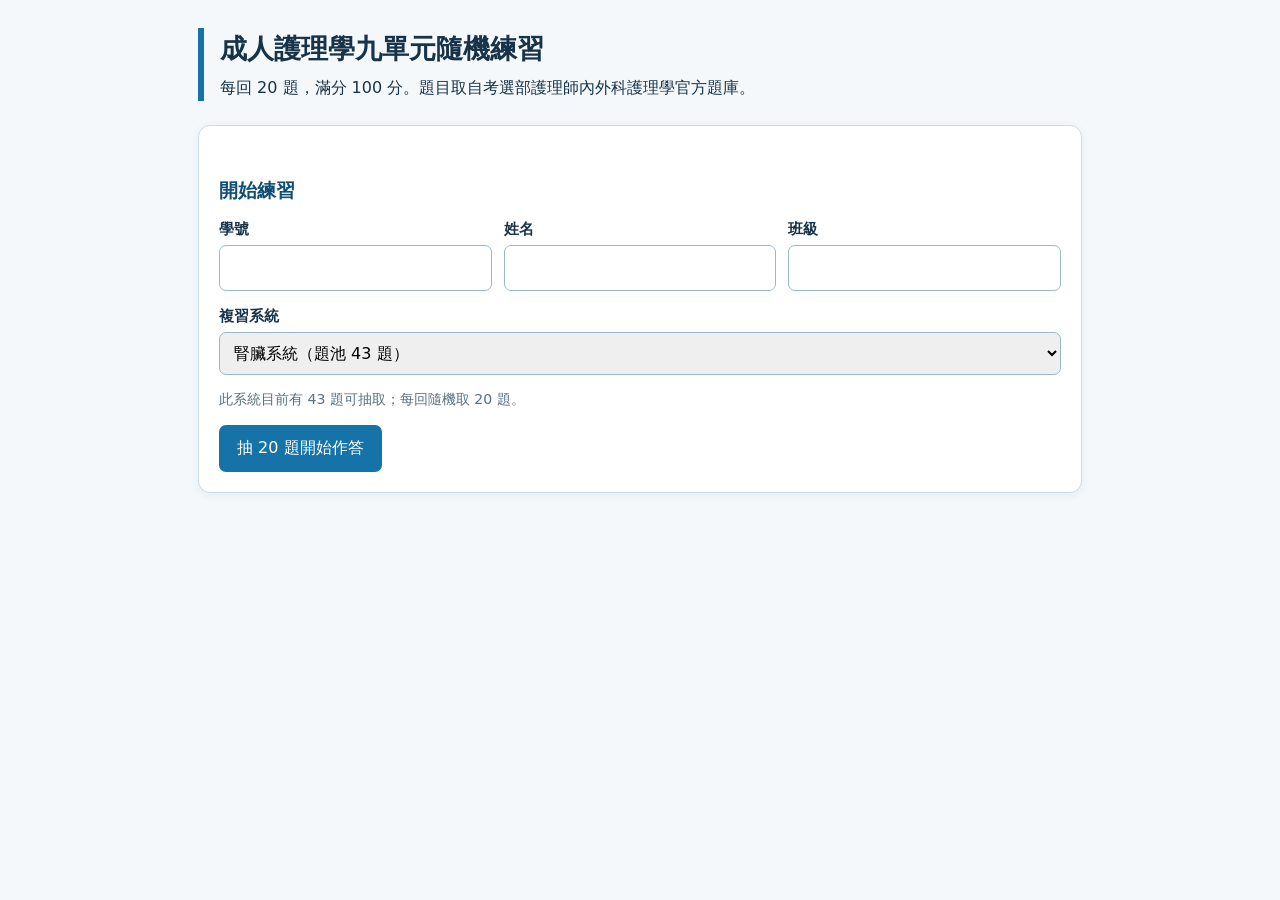
==== adult-nursing-quiz/index.html @ 02315b4c "Add adult nursing practice quiz" ====
<!doctype html><html lang="zh-Hant"><head><meta charset="utf-8"><meta name="viewport" content="width=device-width,initial-scale=1"><title>成人護理學九單元隨機練習</title><style>
:root{--ink:#163349;--blue:#1673a8;--pale:#eef7fb;--line:#c9dce7;--warn:#9a3c2d}*{box-sizing:border-box}body{margin:0;background:#f5f8fa;color:var(--ink);font-family:"Microsoft JhengHei",system-ui,sans-serif;line-height:1.55}.wrap{max-width:920px;margin:auto;padding:28px 18px 88px}header{border-left:6px solid var(--blue);padding-left:16px;margin-bottom:24px}h1{font-size:1.7rem;margin:0 0 6px}h2{font-size:1.2rem;margin:30px 0 12px;color:#104e72}.card{background:white;border:1px solid var(--line);border-radius:12px;padding:20px;margin:14px 0;box-shadow:0 2px 9px #113a5011}.grid{display:grid;grid-template-columns:repeat(3,1fr);gap:12px}.field label{display:block;font-weight:700;font-size:.92rem;margin-bottom:4px}input,select{width:100%;padding:10px;border:1px solid #9bb8c8;border-radius:7px;font:inherit}button{background:var(--blue);color:white;border:0;border-radius:7px;padding:11px 18px;font-weight:700;font:inherit;cursor:pointer}button.secondary{background:white;color:var(--blue);border:1px solid var(--blue)}button:disabled{opacity:.5;cursor:not-allowed}.meta{color:#5a7180;font-size:.88rem}.q{padding:18px 0;border-bottom:1px solid var(--line)}.q:last-child{border-bottom:0}.qnum{font-weight:800;color:var(--blue)}.opt{display:block;padding:10px 12px;border:1px solid var(--line);border-radius:7px;margin:7px 0;cursor:pointer}.opt:has(input:checked){background:var(--pale);border-color:var(--blue)}.opt input{width:auto;margin-right:8px}.bar{position:sticky;bottom:0;background:#163349;color:white;padding:12px 16px;border-radius:10px;display:flex;justify-content:space-between;align-items:center;gap:12px}.hide{display:none}.result{font-size:1.25rem;font-weight:800}.ok{border-left:4px solid #287d48;padding-left:9px}.bad{border-left:4px solid var(--warn);padding-left:9px}.notice{font-size:.85rem;color:#536a78}@media(max-width:620px){.grid{grid-template-columns:1fr}.wrap{padding:18px 12px 90px}h1{font-size:1.4rem}}
</style></head><body><main class="wrap"><header><h1>成人護理學九單元隨機練習</h1><div>每回 20 題，滿分 100 分。題目取自考選部護理師內外科護理學官方題庫。</div></header>
<section id="setup" class="card"><h2>開始練習</h2><div class="grid"><div class="field"><label>學號</label><input id="sid" required maxlength="32"></div><div class="field"><label>姓名</label><input id="name" required></div><div class="field"><label>班級</label><input id="klass"></div></div><div class="field" style="margin-top:14px"><label>複習系統</label><select id="module"></select></div><p id="poolInfo" class="meta"></p><button id="start">抽 20 題開始作答</button></section>
<section id="quiz" class="hide"><div class="card"><div id="quizTitle"></div><p class="notice">本回題目可重複作答；交卷後立即顯示分數與官方答案。若題幹文字或圖表有疑義，請以官方連結與原始 PDF 為準。</p><div id="questions"></div></div><div class="bar"><span id="progress">已作答 0 / 20</span><button id="submit">交卷並計分</button></div></section>
<section id="result" class="hide card"><h2>本回結果</h2><div id="score" class="result"></div><p id="student" class="meta"></p><div id="review"></div><p><button id="again">重新抽 20 題</button> <button id="download" class="secondary">下載本回紀錄</button></p></section>
</main><script src="practice-data.js"></script><script>
const D=window.MOEX_PRACTICE, $=s=>document.querySelector(s);let active=[];const select=$('#module');D.modules.forEach(m=>{let o=document.createElement('option');o.value=m.id;o.textContent=`${m.name}（題池 ${m.count} 題）`;select.append(o)});function info(){let m=D.modules.find(x=>x.id==select.value);$('#poolInfo').textContent=`此系統目前有 ${m.count} 題可抽取；每回隨機取 20 題。`};select.onchange=info;info();function shuffle(a){return [...a].sort(()=>Math.random()-.5)}function render(){const m=D.modules.find(x=>x.id==select.value);active=shuffle(D.pools[m.id]).slice(0,20);$('#setup').classList.add('hide');$('#result').classList.add('hide');$('#quiz').classList.remove('hide');$('#quizTitle').innerHTML=`<h2>${m.name} 練習</h2><div class="meta">${$('#name').value}　${$('#sid').value}　${$('#klass').value}</div>`;$('#questions').innerHTML=active.map((q,i)=>`<article class="q"><div class="qnum">第 ${i+1} 題</div><div>${q.stem}</div>${q.options.map((o,j)=>`<label class="opt"><input type="radio" name="q${i}" value="${'ABCD'[j]}">(${ 'ABCD'[j] }) ${o}</label>`).join('')}</article>`).join('');document.querySelectorAll('input[type=radio]').forEach(x=>x.onchange=progress);progress();window.scrollTo(0,0)}function progress(){let n=active.filter((_,i)=>document.querySelector(`input[name=q${i}]:checked`)).length;$('#progress').textContent=`已作答 ${n} / 20`}$('#start').onclick=()=>{if(!$('#sid').value.trim()||!$('#name').value.trim()){alert('請先填寫學號與姓名。');return}render()};$('#submit').onclick=()=>{let blanks=[];let answers=active.map((q,i)=>{let x=document.querySelector(`input[name=q${i}]:checked`);if(!x)blanks.push(i+1);return x?x.value:''});if(blanks.length&&!confirm(`尚有第 ${blanks.join('、')} 題未作答，仍要交卷嗎？`))return;let correct=answers.filter((a,i)=>a===active[i].answer).length,score=correct*5;$('#quiz').classList.add('hide');$('#result').classList.remove('hide');$('#score').textContent=`答對 ${correct} / 20 題，得分 ${score} / 100 分`;$('#student').textContent=`${$('#name').value}（${$('#sid').value}）｜${D.modules.find(x=>x.id==select.value).name}`;$('#review').innerHTML=active.map((q,i)=>`<div class="${answers[i]===q.answer?'ok':'bad'}"><b>第 ${i+1} 題：</b>${answers[i]===q.answer?'答對':'你的答案 '+(answers[i]||'未作答')+'；正確答案 '+q.answer}<br><a href="${q.url}" target="_blank">官方題目來源</a></div>`).join('');window.last={student_id:$('#sid').value,name:$('#name').value,class:$('#klass').value,module:D.modules.find(x=>x.id==select.value).name,score,answers:active.map((q,i)=>({question_id:q.id,answer:answers[i],official_answer:q.answer}))};window.scrollTo(0,0)};$('#again').onclick=()=>{render()};$('#download').onclick=()=>{let b=new Blob([JSON.stringify(window.last,null,2)],{type:'application/json'}),a=document.createElement('a');a.href=URL.createObjectURL(b);a.download=`${window.last.student_id}-練習紀錄.json`;a.click();URL.revokeObjectURL(a.href)};
</script></body></html>
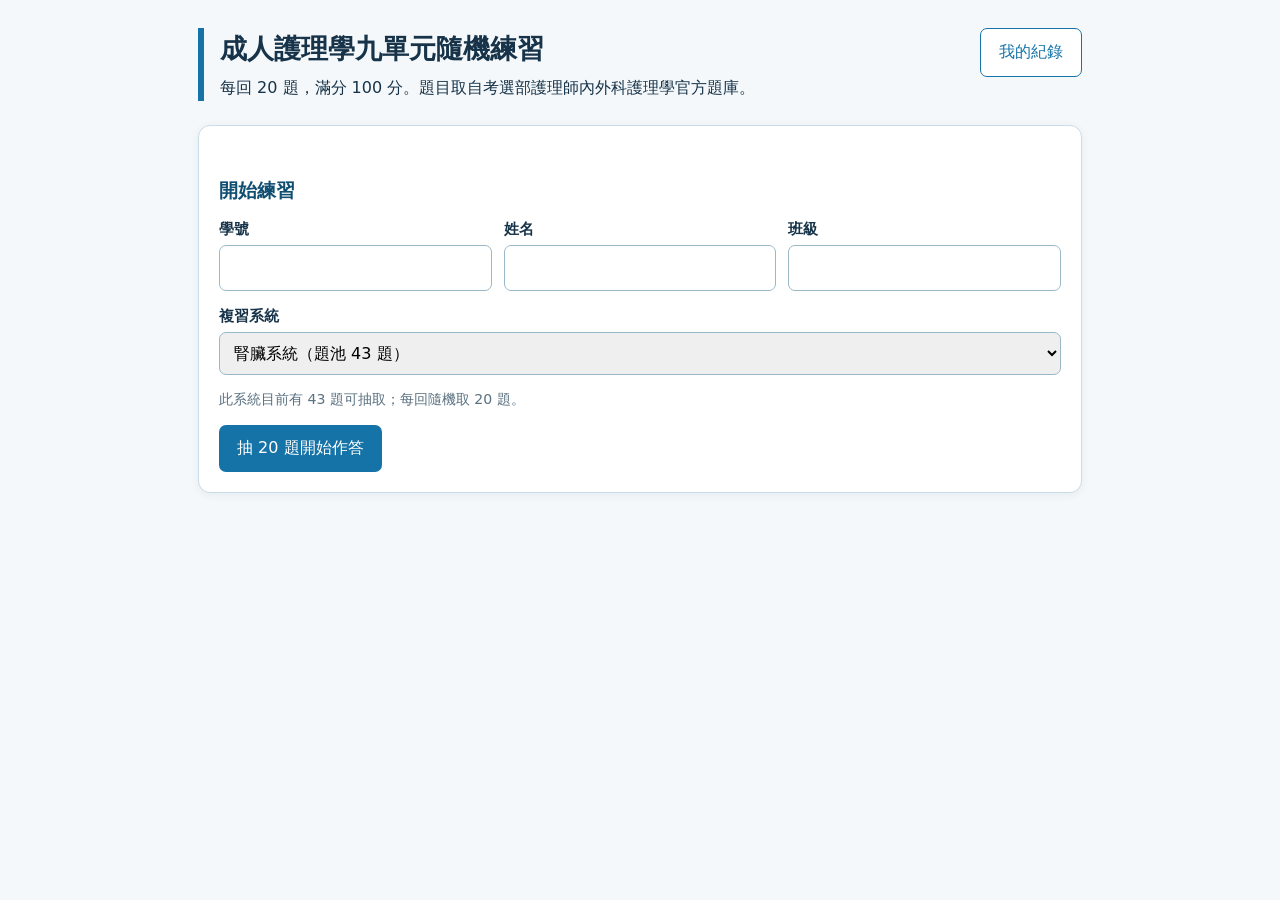
==== commit 38e255bc: "Store quiz history with full answer review" ====
--- a/adult-nursing-quiz/index.html
+++ b/adult-nursing-quiz/index.html
@@ -1,9 +1,40 @@
-<!doctype html><html lang="zh-Hant"><head><meta charset="utf-8"><meta name="viewport" content="width=device-width,initial-scale=1"><title>成人護理學九單元隨機練習</title><style>
-:root{--ink:#163349;--blue:#1673a8;--pale:#eef7fb;--line:#c9dce7;--warn:#9a3c2d}*{box-sizing:border-box}body{margin:0;background:#f5f8fa;color:var(--ink);font-family:"Microsoft JhengHei",system-ui,sans-serif;line-height:1.55}.wrap{max-width:920px;margin:auto;padding:28px 18px 88px}header{border-left:6px solid var(--blue);padding-left:16px;margin-bottom:24px}h1{font-size:1.7rem;margin:0 0 6px}h2{font-size:1.2rem;margin:30px 0 12px;color:#104e72}.card{background:white;border:1px solid var(--line);border-radius:12px;padding:20px;margin:14px 0;box-shadow:0 2px 9px #113a5011}.grid{display:grid;grid-template-columns:repeat(3,1fr);gap:12px}.field label{display:block;font-weight:700;font-size:.92rem;margin-bottom:4px}input,select{width:100%;padding:10px;border:1px solid #9bb8c8;border-radius:7px;font:inherit}button{background:var(--blue);color:white;border:0;border-radius:7px;padding:11px 18px;font-weight:700;font:inherit;cursor:pointer}button.secondary{background:white;color:var(--blue);border:1px solid var(--blue)}button:disabled{opacity:.5;cursor:not-allowed}.meta{color:#5a7180;font-size:.88rem}.q{padding:18px 0;border-bottom:1px solid var(--line)}.q:last-child{border-bottom:0}.qnum{font-weight:800;color:var(--blue)}.opt{display:block;padding:10px 12px;border:1px solid var(--line);border-radius:7px;margin:7px 0;cursor:pointer}.opt:has(input:checked){background:var(--pale);border-color:var(--blue)}.opt input{width:auto;margin-right:8px}.bar{position:sticky;bottom:0;background:#163349;color:white;padding:12px 16px;border-radius:10px;display:flex;justify-content:space-between;align-items:center;gap:12px}.hide{display:none}.result{font-size:1.25rem;font-weight:800}.ok{border-left:4px solid #287d48;padding-left:9px}.bad{border-left:4px solid var(--warn);padding-left:9px}.notice{font-size:.85rem;color:#536a78}@media(max-width:620px){.grid{grid-template-columns:1fr}.wrap{padding:18px 12px 90px}h1{font-size:1.4rem}}
-</style></head><body><main class="wrap"><header><h1>成人護理學九單元隨機練習</h1><div>每回 20 題，滿分 100 分。題目取自考選部護理師內外科護理學官方題庫。</div></header>
-<section id="setup" class="card"><h2>開始練習</h2><div class="grid"><div class="field"><label>學號</label><input id="sid" required maxlength="32"></div><div class="field"><label>姓名</label><input id="name" required></div><div class="field"><label>班級</label><input id="klass"></div></div><div class="field" style="margin-top:14px"><label>複習系統</label><select id="module"></select></div><p id="poolInfo" class="meta"></p><button id="start">抽 20 題開始作答</button></section>
-<section id="quiz" class="hide"><div class="card"><div id="quizTitle"></div><p class="notice">本回題目可重複作答；交卷後立即顯示分數與官方答案。若題幹文字或圖表有疑義，請以官方連結與原始 PDF 為準。</p><div id="questions"></div></div><div class="bar"><span id="progress">已作答 0 / 20</span><button id="submit">交卷並計分</button></div></section>
-<section id="result" class="hide card"><h2>本回結果</h2><div id="score" class="result"></div><p id="student" class="meta"></p><div id="review"></div><p><button id="again">重新抽 20 題</button> <button id="download" class="secondary">下載本回紀錄</button></p></section>
-</main><script src="practice-data.js"></script><script>
-const D=window.MOEX_PRACTICE, $=s=>document.querySelector(s);let active=[];const select=$('#module');D.modules.forEach(m=>{let o=document.createElement('option');o.value=m.id;o.textContent=`${m.name}（題池 ${m.count} 題）`;select.append(o)});function info(){let m=D.modules.find(x=>x.id==select.value);$('#poolInfo').textContent=`此系統目前有 ${m.count} 題可抽取；每回隨機取 20 題。`};select.onchange=info;info();function shuffle(a){return [...a].sort(()=>Math.random()-.5)}function render(){const m=D.modules.find(x=>x.id==select.value);active=shuffle(D.pools[m.id]).slice(0,20);$('#setup').classList.add('hide');$('#result').classList.add('hide');$('#quiz').classList.remove('hide');$('#quizTitle').innerHTML=`<h2>${m.name} 練習</h2><div class="meta">${$('#name').value}　${$('#sid').value}　${$('#klass').value}</div>`;$('#questions').innerHTML=active.map((q,i)=>`<article class="q"><div class="qnum">第 ${i+1} 題</div><div>${q.stem}</div>${q.options.map((o,j)=>`<label class="opt"><input type="radio" name="q${i}" value="${'ABCD'[j]}">(${ 'ABCD'[j] }) ${o}</label>`).join('')}</article>`).join('');document.querySelectorAll('input[type=radio]').forEach(x=>x.onchange=progress);progress();window.scrollTo(0,0)}function progress(){let n=active.filter((_,i)=>document.querySelector(`input[name=q${i}]:checked`)).length;$('#progress').textContent=`已作答 ${n} / 20`}$('#start').onclick=()=>{if(!$('#sid').value.trim()||!$('#name').value.trim()){alert('請先填寫學號與姓名。');return}render()};$('#submit').onclick=()=>{let blanks=[];let answers=active.map((q,i)=>{let x=document.querySelector(`input[name=q${i}]:checked`);if(!x)blanks.push(i+1);return x?x.value:''});if(blanks.length&&!confirm(`尚有第 ${blanks.join('、')} 題未作答，仍要交卷嗎？`))return;let correct=answers.filter((a,i)=>a===active[i].answer).length,score=correct*5;$('#quiz').classList.add('hide');$('#result').classList.remove('hide');$('#score').textContent=`答對 ${correct} / 20 題，得分 ${score} / 100 分`;$('#student').textContent=`${$('#name').value}（${$('#sid').value}）｜${D.modules.find(x=>x.id==select.value).name}`;$('#review').innerHTML=active.map((q,i)=>`<div class="${answers[i]===q.answer?'ok':'bad'}"><b>第 ${i+1} 題：</b>${answers[i]===q.answer?'答對':'你的答案 '+(answers[i]||'未作答')+'；正確答案 '+q.answer}<br><a href="${q.url}" target="_blank">官方題目來源</a></div>`).join('');window.last={student_id:$('#sid').value,name:$('#name').value,class:$('#klass').value,module:D.modules.find(x=>x.id==select.value).name,score,answers:active.map((q,i)=>({question_id:q.id,answer:answers[i],official_answer:q.answer}))};window.scrollTo(0,0)};$('#again').onclick=()=>{render()};$('#download').onclick=()=>{let b=new Blob([JSON.stringify(window.last,null,2)],{type:'application/json'}),a=document.createElement('a');a.href=URL.createObjectURL(b);a.download=`${window.last.student_id}-練習紀錄.json`;a.click();URL.revokeObjectURL(a.href)};
-</script></body></html>+<!doctype html>
+<html lang="zh-Hant">
+<head>
+  <meta charset="utf-8"><meta name="viewport" content="width=device-width,initial-scale=1">
+  <meta name="theme-color" content="#1673a8"><meta name="apple-mobile-web-app-capable" content="yes">
+  <meta name="apple-mobile-web-app-status-bar-style" content="default"><meta name="apple-mobile-web-app-title" content="成人護理練習">
+  <link rel="manifest" href="manifest.webmanifest"><link rel="apple-touch-icon" href="icon-180.png">
+  <title>成人護理學九單元隨機練習</title>
+  <style>
+    :root{--ink:#163349;--blue:#1673a8;--pale:#eef7fb;--line:#c9dce7;--warn:#9a3c2d;--ok:#287d48}*{box-sizing:border-box}body{margin:0;background:#f5f8fa;color:var(--ink);font-family:"Microsoft JhengHei",system-ui,sans-serif;line-height:1.55}.wrap{max-width:920px;margin:auto;padding:28px 18px 88px}header{border-left:6px solid var(--blue);padding-left:16px;margin-bottom:24px;display:flex;align-items:flex-start;justify-content:space-between;gap:16px}h1{font-size:1.7rem;margin:0 0 6px}h2{font-size:1.2rem;margin:30px 0 12px;color:#104e72}.card{background:white;border:1px solid var(--line);border-radius:12px;padding:20px;margin:14px 0;box-shadow:0 2px 9px #113a5011}.grid{display:grid;grid-template-columns:repeat(3,1fr);gap:12px}.field label{display:block;font-weight:700;font-size:.92rem;margin-bottom:4px}input,select{width:100%;padding:10px;border:1px solid #9bb8c8;border-radius:7px;font:inherit}button{background:var(--blue);color:white;border:0;border-radius:7px;padding:11px 18px;font-weight:700;font:inherit;cursor:pointer}button.secondary{background:white;color:var(--blue);border:1px solid var(--blue)}button.danger{color:#9a3c2d;border-color:#9a3c2d}button:disabled{opacity:.5;cursor:not-allowed}.meta{color:#5a7180;font-size:.88rem}.q{padding:18px 0;border-bottom:1px solid var(--line)}.q:last-child{border-bottom:0}.qnum{font-weight:800;color:var(--blue)}.opt{display:block;padding:10px 12px;border:1px solid var(--line);border-radius:7px;margin:7px 0;cursor:pointer}.opt:has(input:checked){background:var(--pale);border-color:var(--blue)}.opt input{width:auto;margin-right:8px}.bar{position:sticky;bottom:0;background:#163349;color:white;padding:12px 16px;border-radius:10px;display:flex;justify-content:space-between;align-items:center;gap:12px}.hide{display:none}.result{font-size:1.25rem;font-weight:800}.ok{border-left:4px solid var(--ok);padding-left:9px}.bad{border-left:4px solid var(--warn);padding-left:9px}.notice{font-size:.85rem;color:#536a78}.review{margin-top:12px;padding:15px;border:1px solid var(--line);border-radius:9px;background:#fbfdfe}.review p{margin:8px 0}.review ul{margin:8px 0;padding-left:24px}.review .choice{padding:4px 6px;border-radius:4px}.review .right{background:#eaf7ee;color:#175b30;font-weight:700}.review .wrong{background:#fff0ee;color:#8a3022;font-weight:700}.history-row{display:flex;align-items:center;justify-content:space-between;gap:12px;padding:13px 0;border-bottom:1px solid var(--line)}.history-row:last-child{border:0}.history-row strong{display:block}.history-row button{white-space:nowrap;padding:8px 12px}@media(max-width:620px){.grid{grid-template-columns:1fr}.wrap{padding:18px 12px 90px}h1{font-size:1.4rem}header{display:block}header button{margin-top:12px}.history-row{align-items:flex-start;flex-direction:column}}
+  </style>
+</head>
+<body>
+<main class="wrap">
+  <header><div><h1>成人護理學九單元隨機練習</h1><div>每回 20 題，滿分 100 分。題目取自考選部護理師內外科護理學官方題庫。</div></div><button id="historyBtn" class="secondary">我的紀錄</button></header>
+  <p id="iosInstall" class="card notice hide"><b>加入 iPhone 主畫面：</b>請使用 Safari 點選「分享」，再選「加入主畫面」；之後可從圖示全螢幕開啟。</p>
+  <section id="setup" class="card"><h2>開始練習</h2><div class="grid"><div class="field"><label>學號</label><input id="sid" required maxlength="32"></div><div class="field"><label>姓名</label><input id="name" required></div><div class="field"><label>班級</label><input id="klass"></div></div><div class="field" style="margin-top:14px"><label>複習系統</label><select id="module"></select></div><p id="poolInfo" class="meta"></p><button id="start">抽 20 題開始作答</button></section>
+  <section id="quiz" class="hide"><div class="card"><div id="quizTitle"></div><p class="notice">本回題目可重複作答；交卷後立即顯示分數與官方答案。若題幹文字或圖表有疑義，請以官方連結與原始 PDF 為準。</p><div id="questions"></div></div><div class="bar"><span id="progress">已作答 0 / 20</span><button id="submit">交卷並計分</button></div></section>
+  <section id="result" class="hide card"><h2>本回結果</h2><div id="score" class="result"></div><p id="student" class="meta"></p><div id="review"></div><p><button id="again">重新抽 20 題</button> <button id="download" class="secondary">下載本回紀錄</button></p></section>
+  <section id="history" class="hide card"><h2>我的紀錄</h2><p class="notice">紀錄僅保留在此 iPhone／瀏覽器；若清除 Safari 網站資料或更換裝置，紀錄將不會同步。</p><div id="historyList"></div><p><button id="backToPractice" class="secondary">回到練習</button> <button id="clearHistory" class="secondary danger">清除本機紀錄</button></p></section>
+</main>
+<script src="practice-data.js"></script>
+<script>
+const D=window.MOEX_PRACTICE,$=s=>document.querySelector(s),KEY='adult-nursing-quiz-history-v1';let active=[],currentRecord=null;
+const select=$('#module');D.modules.forEach(m=>{let o=document.createElement('option');o.value=m.id;o.textContent=`${m.name}（題池 ${m.count} 題）`;select.append(o)});
+function info(){let m=D.modules.find(x=>x.id==select.value);$('#poolInfo').textContent=`此系統目前有 ${m.count} 題可抽取；每回隨機取 20 題。`}select.onchange=info;
+function shuffle(a){return [...a].sort(()=>Math.random()-.5)}function hideAll(){['setup','quiz','result','history'].forEach(id=>$('#'+id).classList.add('hide'))}function show(id){hideAll();$('#'+id).classList.remove('hide')}
+function render(){const m=D.modules.find(x=>x.id==select.value);active=shuffle(D.pools[m.id]).slice(0,20);show('quiz');$('#quizTitle').innerHTML=`<h2>${m.name} 練習</h2><div class="meta">${$('#name').value}　${$('#sid').value}　${$('#klass').value}</div>`;$('#questions').innerHTML=active.map((q,i)=>`<article class="q"><div class="qnum">第 ${i+1} 題</div><div>${q.stem}</div>${q.options.map((o,j)=>`<label class="opt"><input type="radio" name="q${i}" value="${'ABCD'[j]}">(${'ABCD'[j]}) ${o}</label>`).join('')}</article>`).join('');document.querySelectorAll('input[type=radio]').forEach(x=>x.onchange=progress);progress();window.scrollTo(0,0)}
+function progress(){let n=active.filter((_,i)=>document.querySelector(`input[name=q${i}]:checked`)).length;$('#progress').textContent=`已作答 ${n} / 20`}
+function history(){try{return JSON.parse(localStorage.getItem(KEY)||'[]')}catch{return[]}}function save(record){try{let records=history();records.unshift(record);localStorage.setItem(KEY,JSON.stringify(records))}catch{alert('本機儲存空間不足，本回紀錄仍可下載。')}}
+function reviewMarkup(record){return record.questions.map((q,i)=>`<article class="review ${q.selected===q.answer?'ok':'bad'}"><div class="qnum">第 ${i+1} 題　${q.selected===q.answer?'答對':'答錯'}</div><p><b>${q.stem}</b></p><ul>${q.options.map((option,j)=>{let letter='ABCD'[j],classes=['choice'];if(letter===q.answer)classes.push('right');if(letter===q.selected&&letter!==q.answer)classes.push('wrong');return `<li class="${classes.join(' ')}">（${letter}）${option}${letter===q.answer?' ← 正確答案':''}${letter===q.selected?' ← 我的答案':''}</li>`}).join('')}</ul><p class="meta">你的答案：${q.selected||'未作答'}　｜　正確答案：${q.answer}　｜　<a href="${q.url}" target="_blank" rel="noopener">官方題目來源</a></p></article>`).join('')}
+function displayRecord(record){currentRecord=record;show('result');$('#score').textContent=`答對 ${record.correct} / 20 題，得分 ${record.score} / 100 分`;$('#student').textContent=`${record.name}（${record.student_id}）｜${record.module}｜${new Date(record.created_at).toLocaleString('zh-TW')}`;$('#review').innerHTML=reviewMarkup(record);window.scrollTo(0,0)}
+function renderHistory(){let records=history();show('history');$('#historyList').innerHTML=records.length?records.map((record,i)=>`<div class="history-row"><div><strong>${record.module}｜${record.score} / 100 分</strong><span class="meta">${record.name}（${record.student_id}）｜${new Date(record.created_at).toLocaleString('zh-TW')}｜答對 ${record.correct}/20 題</span></div><button class="secondary" data-record="${i}">查看題目與解答</button></div>`).join(''):'<p class="meta">尚無作答紀錄。完成並交卷後，測驗會自動儲存在這裡。</p>';document.querySelectorAll('[data-record]').forEach(button=>button.onclick=()=>displayRecord(records[Number(button.dataset.record)]));window.scrollTo(0,0)}
+info();$('#start').onclick=()=>{if(!$('#sid').value.trim()||!$('#name').value.trim()){alert('請先填寫學號與姓名。');return}render()};
+$('#submit').onclick=()=>{let blanks=[],answers=active.map((q,i)=>{let x=document.querySelector(`input[name=q${i}]:checked`);if(!x)blanks.push(i+1);return x?x.value:''});if(blanks.length&&!confirm(`尚有第 ${blanks.join('、')} 題未作答，仍要交卷嗎？`))return;let correct=answers.filter((a,i)=>a===active[i].answer).length;let record={id:Date.now().toString(36),created_at:new Date().toISOString(),student_id:$('#sid').value,name:$('#name').value,class:$('#klass').value,module:D.modules.find(x=>x.id==select.value).name,correct,score:correct*5,questions:active.map((q,i)=>({id:q.id,stem:q.stem,options:q.options,selected:answers[i],answer:q.answer,url:q.url}))};save(record);displayRecord(record)};
+$('#again').onclick=render;$('#historyBtn').onclick=renderHistory;$('#backToPractice').onclick=()=>show('setup');$('#clearHistory').onclick=()=>{if(confirm('確定清除這台裝置上的所有作答紀錄嗎？此動作無法復原。')){localStorage.removeItem(KEY);renderHistory()}};
+$('#download').onclick=()=>{if(!currentRecord)return;let b=new Blob([JSON.stringify(currentRecord,null,2)],{type:'application/json'}),a=document.createElement('a');a.href=URL.createObjectURL(b);a.download=`${currentRecord.student_id}-${currentRecord.created_at.slice(0,10)}-練習紀錄.json`;a.click();URL.revokeObjectURL(a.href)};
+if('serviceWorker'in navigator)navigator.serviceWorker.register('sw.js');const ios=/iPad|iPhone|iPod/.test(navigator.userAgent),standalone=window.navigator.standalone||window.matchMedia('(display-mode:standalone)').matches;if(ios&&!standalone)$('#iosInstall').classList.remove('hide');
+</script>
+</body></html>
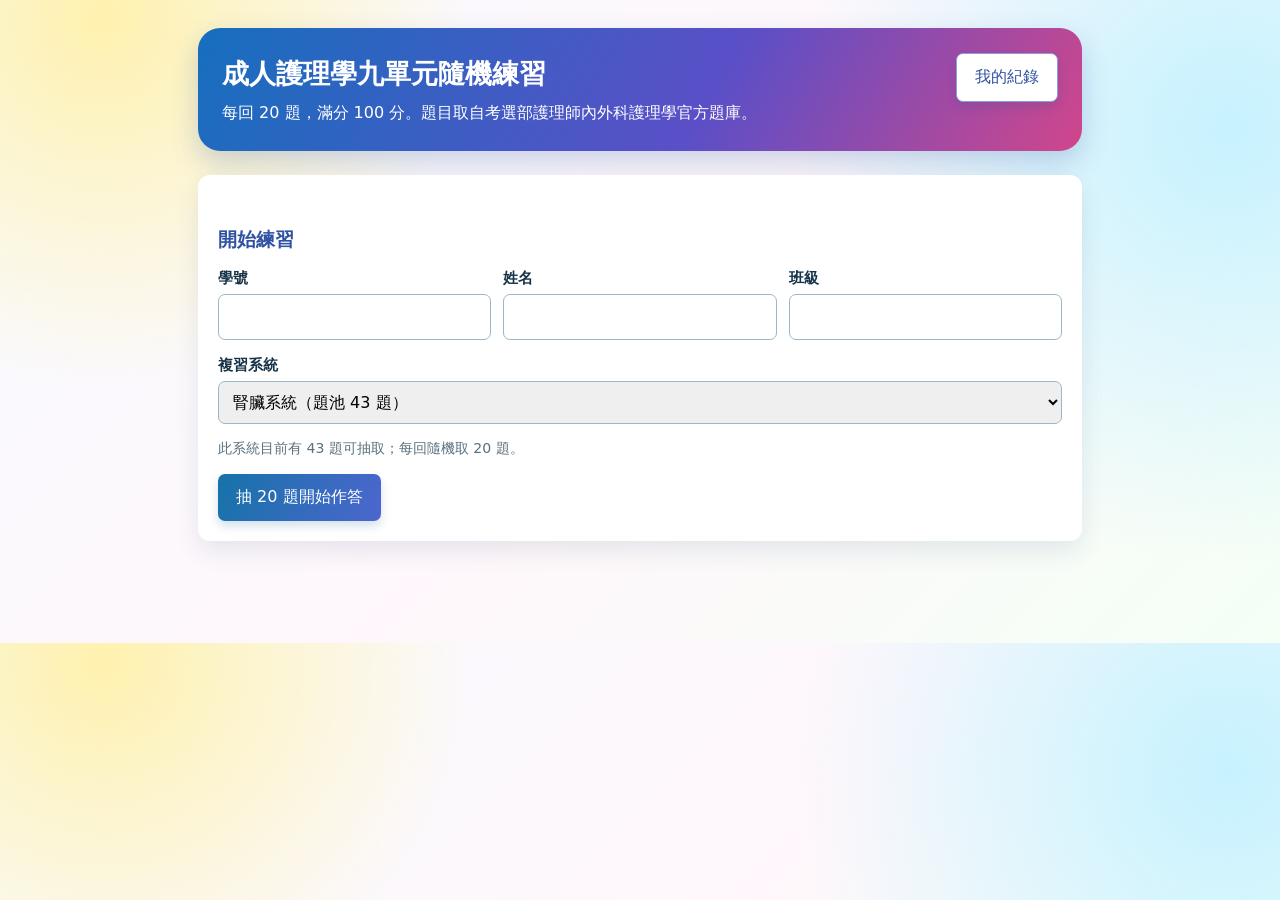
==== commit 955faff4: "Refresh quiz with colorful score and encouragement" ====
--- a/adult-nursing-quiz/index.html
+++ b/adult-nursing-quiz/index.html
@@ -9,6 +9,10 @@
   <style>
     :root{--ink:#163349;--blue:#1673a8;--pale:#eef7fb;--line:#c9dce7;--warn:#9a3c2d;--ok:#287d48}*{box-sizing:border-box}body{margin:0;background:#f5f8fa;color:var(--ink);font-family:"Microsoft JhengHei",system-ui,sans-serif;line-height:1.55}.wrap{max-width:920px;margin:auto;padding:28px 18px 88px}header{border-left:6px solid var(--blue);padding-left:16px;margin-bottom:24px;display:flex;align-items:flex-start;justify-content:space-between;gap:16px}h1{font-size:1.7rem;margin:0 0 6px}h2{font-size:1.2rem;margin:30px 0 12px;color:#104e72}.card{background:white;border:1px solid var(--line);border-radius:12px;padding:20px;margin:14px 0;box-shadow:0 2px 9px #113a5011}.grid{display:grid;grid-template-columns:repeat(3,1fr);gap:12px}.field label{display:block;font-weight:700;font-size:.92rem;margin-bottom:4px}input,select{width:100%;padding:10px;border:1px solid #9bb8c8;border-radius:7px;font:inherit}button{background:var(--blue);color:white;border:0;border-radius:7px;padding:11px 18px;font-weight:700;font:inherit;cursor:pointer}button.secondary{background:white;color:var(--blue);border:1px solid var(--blue)}button.danger{color:#9a3c2d;border-color:#9a3c2d}button:disabled{opacity:.5;cursor:not-allowed}.meta{color:#5a7180;font-size:.88rem}.q{padding:18px 0;border-bottom:1px solid var(--line)}.q:last-child{border-bottom:0}.qnum{font-weight:800;color:var(--blue)}.opt{display:block;padding:10px 12px;border:1px solid var(--line);border-radius:7px;margin:7px 0;cursor:pointer}.opt:has(input:checked){background:var(--pale);border-color:var(--blue)}.opt input{width:auto;margin-right:8px}.bar{position:sticky;bottom:0;background:#163349;color:white;padding:12px 16px;border-radius:10px;display:flex;justify-content:space-between;align-items:center;gap:12px}.hide{display:none}.result{font-size:1.25rem;font-weight:800}.ok{border-left:4px solid var(--ok);padding-left:9px}.bad{border-left:4px solid var(--warn);padding-left:9px}.notice{font-size:.85rem;color:#536a78}.review{margin-top:12px;padding:15px;border:1px solid var(--line);border-radius:9px;background:#fbfdfe}.review p{margin:8px 0}.review ul{margin:8px 0;padding-left:24px}.review .choice{padding:4px 6px;border-radius:4px}.review .right{background:#eaf7ee;color:#175b30;font-weight:700}.review .wrong{background:#fff0ee;color:#8a3022;font-weight:700}.history-row{display:flex;align-items:center;justify-content:space-between;gap:12px;padding:13px 0;border-bottom:1px solid var(--line)}.history-row:last-child{border:0}.history-row strong{display:block}.history-row button{white-space:nowrap;padding:8px 12px}@media(max-width:620px){.grid{grid-template-columns:1fr}.wrap{padding:18px 12px 90px}h1{font-size:1.4rem}header{display:block}header button{margin-top:12px}.history-row{align-items:flex-start;flex-direction:column}}
   </style>
+  <style>
+    body{background:radial-gradient(circle at 8% 3%,#fff1ae 0,transparent 23rem),radial-gradient(circle at 96% 20%,#c6f2ff 0,transparent 27rem),linear-gradient(135deg,#f7fbff,#fff7fb 52%,#f4fff6)}
+    header{border:0;border-radius:22px;padding:25px 24px;background:linear-gradient(120deg,#166fbe,#5b4fc7 58%,#d1468b);color:#fff;box-shadow:0 12px 28px #2754a33b}header h1{color:#fff}.card{border:0;box-shadow:0 10px 24px #22476f1c}h2{color:#3151a2}button{background:linear-gradient(110deg,#1673a8,#4c66ce);box-shadow:0 5px 10px #185a9630;transition:transform .15s,box-shadow .15s}button:hover{transform:translateY(-1px);box-shadow:0 8px 14px #185a9642}button.secondary{background:#fff;color:#3151a2;border-color:#8b9ce1}.qnum{display:inline-block;background:linear-gradient(110deg,#e8f7ff,#f2edff);border-radius:999px;padding:3px 10px;margin-bottom:7px;color:#3151a2}.q:nth-child(3n+1) .qnum{background:#fff1bc;color:#895b00}.q:nth-child(3n+2) .qnum{background:#dff8ed;color:#177049}.q:nth-child(3n) .qnum{background:#fce3f0;color:#a12f68}.bar{background:linear-gradient(100deg,#153f70,#5a3da5,#a83072);box-shadow:0 8px 18px #153f7040}.result{text-align:center;font-size:clamp(2.1rem,9vw,4.8rem);line-height:1.15;padding:22px 12px;border-radius:18px;color:#fff;background:linear-gradient(120deg,#fd8a39,#ef4778 45%,#8356d4);box-shadow:0 10px 23px #d14b7740}.encourage{text-align:center;font-size:1.18rem;font-weight:800;color:#5b388f;margin:16px 0 5px}.encourage small{display:block;font-weight:400;color:#536a78;margin-top:4px}.review{box-shadow:0 4px 11px #22476f10}.review .qnum{font-size:.98rem}.review h4{margin:18px 0 0;color:#3151a2}.review .right{border:1px solid #9ed6ae}.review .wrong{border:1px solid #f2b5ad}.history-row{border-radius:10px;padding:14px;background:#fbfdff;margin:8px 0}.notice{background:#fff9df;border-radius:10px;padding:8px 11px}
+  </style>
 </head>
 <body>
 <main class="wrap">
@@ -16,7 +20,7 @@
   <p id="iosInstall" class="card notice hide"><b>加入 iPhone 主畫面：</b>請使用 Safari 點選「分享」，再選「加入主畫面」；之後可從圖示全螢幕開啟。</p>
   <section id="setup" class="card"><h2>開始練習</h2><div class="grid"><div class="field"><label>學號</label><input id="sid" required maxlength="32"></div><div class="field"><label>姓名</label><input id="name" required></div><div class="field"><label>班級</label><input id="klass"></div></div><div class="field" style="margin-top:14px"><label>複習系統</label><select id="module"></select></div><p id="poolInfo" class="meta"></p><button id="start">抽 20 題開始作答</button></section>
   <section id="quiz" class="hide"><div class="card"><div id="quizTitle"></div><p class="notice">本回題目可重複作答；交卷後立即顯示分數與官方答案。若題幹文字或圖表有疑義，請以官方連結與原始 PDF 為準。</p><div id="questions"></div></div><div class="bar"><span id="progress">已作答 0 / 20</span><button id="submit">交卷並計分</button></div></section>
-  <section id="result" class="hide card"><h2>本回結果</h2><div id="score" class="result"></div><p id="student" class="meta"></p><div id="review"></div><p><button id="again">重新抽 20 題</button> <button id="download" class="secondary">下載本回紀錄</button></p></section>
+  <section id="result" class="hide card"><h2>本回結果</h2><div id="score" class="result"></div><div id="encourage" class="encourage"></div><p id="student" class="meta"></p><h3>逐題解答與題目</h3><p class="notice">綠色為正確答案；紅色為你的錯誤答案。每題均保留完整題幹與選項，方便確認錯在哪裡。</p><div id="review"></div><p><button id="again">重新抽 20 題</button> <button id="download" class="secondary">下載本回紀錄</button></p></section>
   <section id="history" class="hide card"><h2>我的紀錄</h2><p class="notice">紀錄僅保留在此 iPhone／瀏覽器；若清除 Safari 網站資料或更換裝置，紀錄將不會同步。</p><div id="historyList"></div><p><button id="backToPractice" class="secondary">回到練習</button> <button id="clearHistory" class="secondary danger">清除本機紀錄</button></p></section>
 </main>
 <script src="practice-data.js"></script>
@@ -29,7 +33,8 @@
 function progress(){let n=active.filter((_,i)=>document.querySelector(`input[name=q${i}]:checked`)).length;$('#progress').textContent=`已作答 ${n} / 20`}
 function history(){try{return JSON.parse(localStorage.getItem(KEY)||'[]')}catch{return[]}}function save(record){try{let records=history();records.unshift(record);localStorage.setItem(KEY,JSON.stringify(records))}catch{alert('本機儲存空間不足，本回紀錄仍可下載。')}}
 function reviewMarkup(record){return record.questions.map((q,i)=>`<article class="review ${q.selected===q.answer?'ok':'bad'}"><div class="qnum">第 ${i+1} 題　${q.selected===q.answer?'答對':'答錯'}</div><p><b>${q.stem}</b></p><ul>${q.options.map((option,j)=>{let letter='ABCD'[j],classes=['choice'];if(letter===q.answer)classes.push('right');if(letter===q.selected&&letter!==q.answer)classes.push('wrong');return `<li class="${classes.join(' ')}">（${letter}）${option}${letter===q.answer?' ← 正確答案':''}${letter===q.selected?' ← 我的答案':''}</li>`}).join('')}</ul><p class="meta">你的答案：${q.selected||'未作答'}　｜　正確答案：${q.answer}　｜　<a href="${q.url}" target="_blank" rel="noopener">官方題目來源</a></p></article>`).join('')}
-function displayRecord(record){currentRecord=record;show('result');$('#score').textContent=`答對 ${record.correct} / 20 題，得分 ${record.score} / 100 分`;$('#student').textContent=`${record.name}（${record.student_id}）｜${record.module}｜${new Date(record.created_at).toLocaleString('zh-TW')}`;$('#review').innerHTML=reviewMarkup(record);window.scrollTo(0,0)}
+function encouragement(score){if(score===100)return ['太精彩了！滿分達成！','你已經掌握這個系統的核心概念，繼續保持。'];if(score>=80)return ['表現很棒，離滿分只差一小步！','把錯題再看一次，下次一定更穩。'];if(score>=60)return ['穩定前進中，做得很好！','先複習下面的錯題，再抽一回練習會更有感。'];return ['每一次練習都在累積實力！','先從錯題找出觀念，再挑戰下一回。']}
+function displayRecord(record){currentRecord=record;show('result');$('#score').textContent=`${record.score} 分`;let words=encouragement(record.score);$('#encourage').innerHTML=`${words[0]}<small>${words[1]}　答對 ${record.correct} / 20 題</small>`;$('#student').textContent=`${record.name}（${record.student_id}）｜${record.module}｜${new Date(record.created_at).toLocaleString('zh-TW')}`;$('#review').innerHTML=reviewMarkup(record);window.scrollTo(0,0)}
 function renderHistory(){let records=history();show('history');$('#historyList').innerHTML=records.length?records.map((record,i)=>`<div class="history-row"><div><strong>${record.module}｜${record.score} / 100 分</strong><span class="meta">${record.name}（${record.student_id}）｜${new Date(record.created_at).toLocaleString('zh-TW')}｜答對 ${record.correct}/20 題</span></div><button class="secondary" data-record="${i}">查看題目與解答</button></div>`).join(''):'<p class="meta">尚無作答紀錄。完成並交卷後，測驗會自動儲存在這裡。</p>';document.querySelectorAll('[data-record]').forEach(button=>button.onclick=()=>displayRecord(records[Number(button.dataset.record)]));window.scrollTo(0,0)}
 info();$('#start').onclick=()=>{if(!$('#sid').value.trim()||!$('#name').value.trim()){alert('請先填寫學號與姓名。');return}render()};
 $('#submit').onclick=()=>{let blanks=[],answers=active.map((q,i)=>{let x=document.querySelector(`input[name=q${i}]:checked`);if(!x)blanks.push(i+1);return x?x.value:''});if(blanks.length&&!confirm(`尚有第 ${blanks.join('、')} 題未作答，仍要交卷嗎？`))return;let correct=answers.filter((a,i)=>a===active[i].answer).length;let record={id:Date.now().toString(36),created_at:new Date().toISOString(),student_id:$('#sid').value,name:$('#name').value,class:$('#klass').value,module:D.modules.find(x=>x.id==select.value).name,correct,score:correct*5,questions:active.map((q,i)=>({id:q.id,stem:q.stem,options:q.options,selected:answers[i],answer:q.answer,url:q.url}))};save(record);displayRecord(record)};
